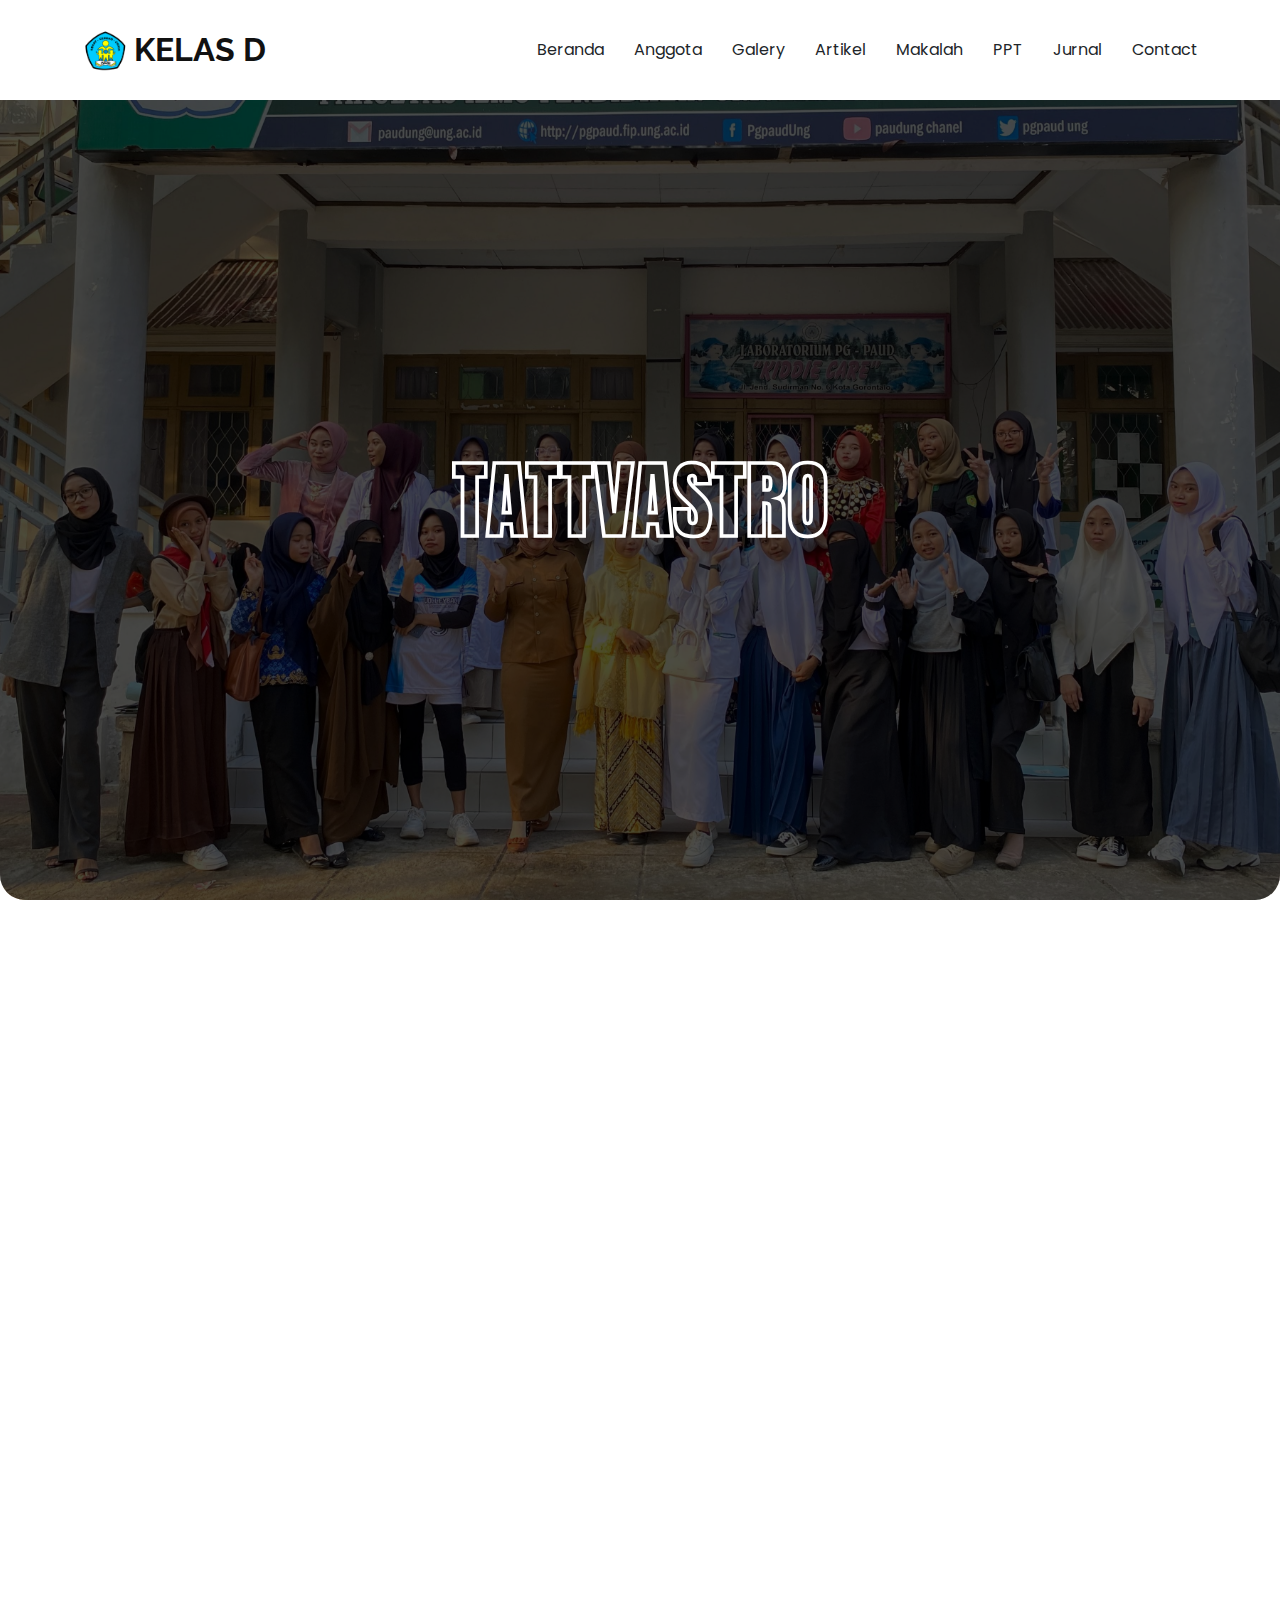
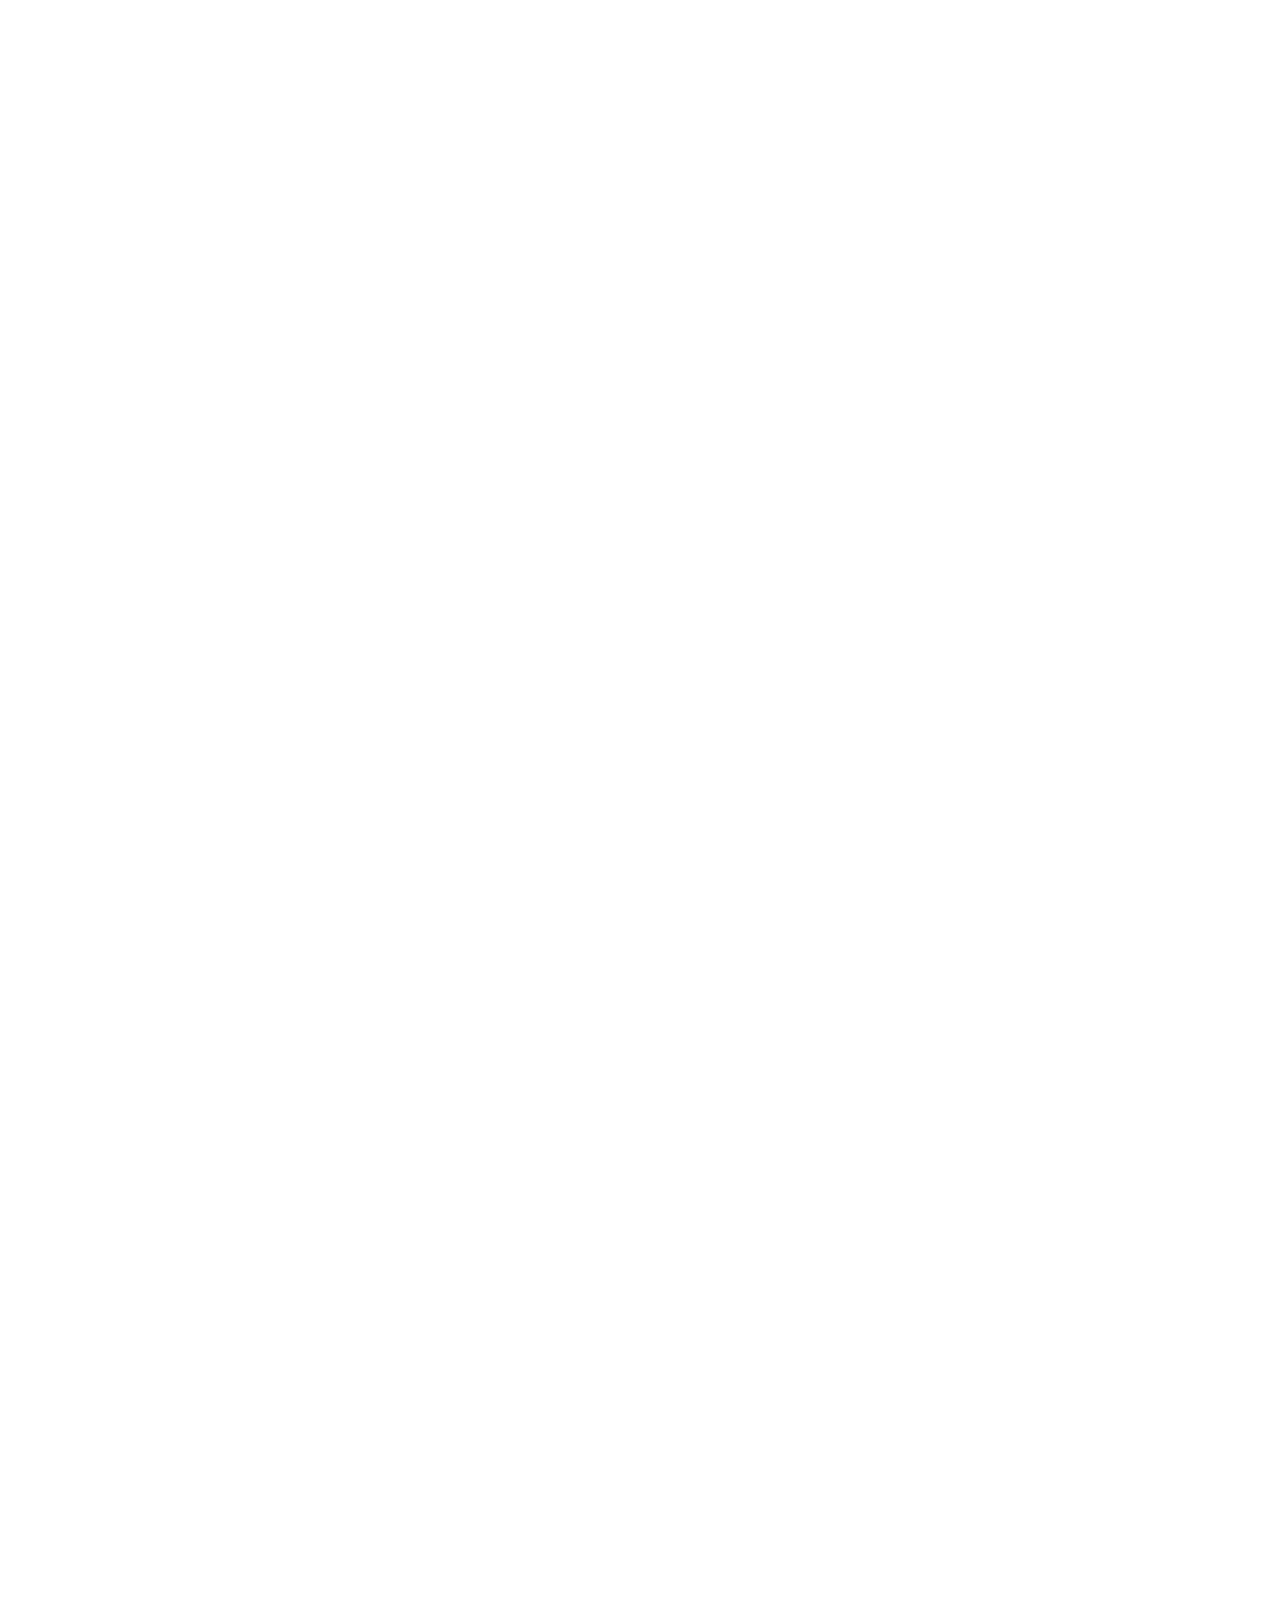
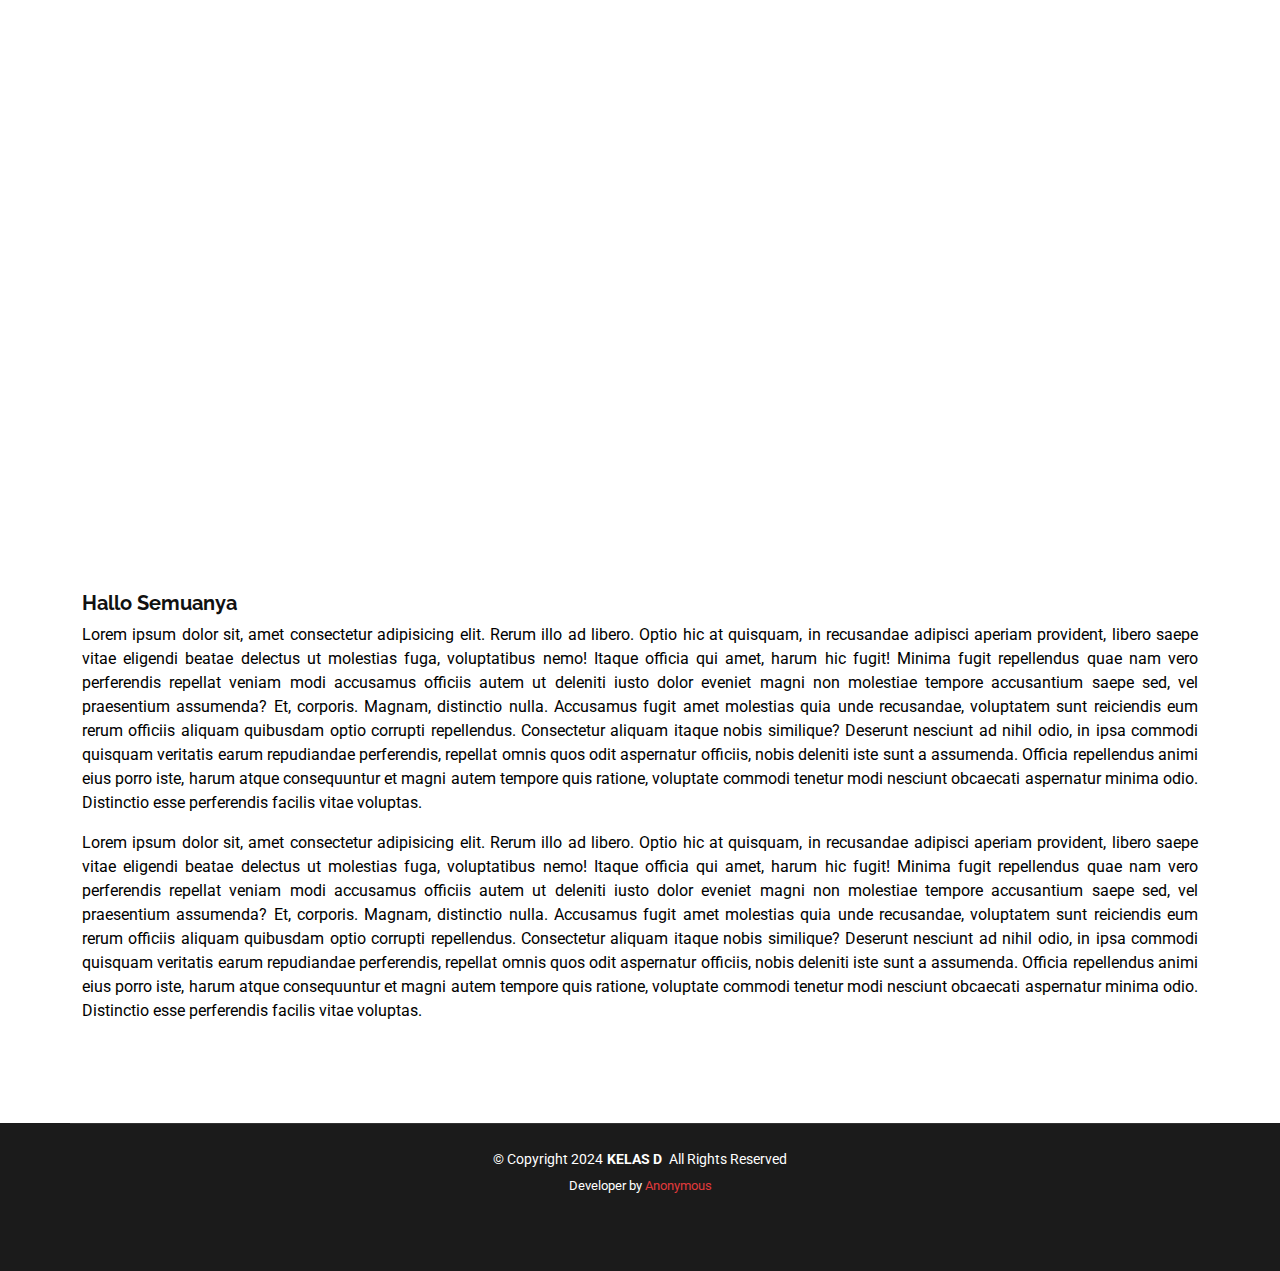
==== index.html @ 161bb6ee "Commit baru" ====
<!DOCTYPE html>
<html lang="en">

<head>
  <meta charset="utf-8">
  <meta content="width=device-width, initial-scale=1.0" name="viewport">
  <title>KELAS D - FAKULTAS ILMU PENDIDIKAN</title>
  <meta name="description" content="Website resmi Kelas D jurusan PGPAUD">
  <meta name="keywords" content="UNG,ung,fakultasilmupendidikan,pgpaud">
  <meta property="og:image" content="https://tattvastro.github.io/assets/img/logopgpaud.png">

  <!-- Favicons -->
  <link href="assets/img/logopgpaud.png" rel="icon">
  <link href="assets/img/logopgpaud.png" rel="apple-touch-icon">

  <!-- Fonts -->
  <link href="https://fonts.googleapis.com" rel="preconnect">
  <link href="https://fonts.gstatic.com" rel="preconnect" crossorigin>
  <link href="https://fonts.googleapis.com/css2?family=Roboto:ital,wght@0,100;0,300;0,400;0,500;0,700;0,900;1,100;1,300;1,400;1,500;1,700;1,900&family=Poppins:ital,wght@0,100;0,200;0,300;0,400;0,500;0,600;0,700;0,800;0,900;1,100;1,200;1,300;1,400;1,500;1,600;1,700;1,800;1,900&family=Raleway:ital,wght@0,100;0,200;0,300;0,400;0,500;0,600;0,700;0,800;0,900;1,100;1,200;1,300;1,400;1,500;1,600;1,700;1,800;1,900&display=swap" rel="stylesheet">

  <!-- Vendor CSS Files -->
  <link href="assets/vendor/bootstrap/css/bootstrap.min.css" rel="stylesheet">
  <link href="assets/vendor/bootstrap-icons/bootstrap-icons.css" rel="stylesheet">
  <link href="assets/vendor/aos/aos.css" rel="stylesheet">
  <link href="assets/vendor/glightbox/css/glightbox.min.css" rel="stylesheet">
  <link href="assets/vendor/swiper/swiper-bundle.min.css" rel="stylesheet">

  <!-- Main CSS File -->
  <link href="assets/css/main.css" rel="stylesheet">

</head>

<body class="index-page">

  <header id="header" class="header d-flex align-items-center sticky-top">
    <div class="container-fluid container-xl position-relative d-flex align-items-center">

      <a href="index.html" class="logo d-flex align-items-center me-auto">
        <img src="assets/img/logopgpaud.png" alt="">
        <h1 class="sitename">KELAS D</h1>
      </a>

      <nav id="navmenu" class="navmenu">
        <ul>
          <li><a href="#hero">Beranda<br></a></li>
          <li><a href="#team">Anggota</a></li>
          <li><a href="gallery.html">Galery</a></li>
          <li><a href="artikel.html">Artikel</a></li>
          <li><a href="makalah.html">Makalah</a></li>
          <li><a href="ppt.html">PPT</a></li>
          <li><a href="jurnal.html">Jurnal</a></li>
          <li><a href="contact.html">Contact</a></li>
        </ul>
        <i class="mobile-nav-toggle d-xl-none bi bi-list"></i>
      </nav>
    </div>
  </header>

  <main>

    <!-- Hero Section -->
    <section id="hero" class="hero section">

      <img src="template/crs-1.jpg" alt="" data-aos="fade-in">

      <div class="container align-items-center">
        <div class="row text-center ">
          <div>
            <h2 data-aos="fade-up" data-aos-delay="100">TATTVASTRO</h2>
          </div>
        </div>
      </div>
    </section><!-- /Hero Section -->

    
    <!-- Team Section -->
    <section id="team" class="team section section-bg dark-background">
      <!-- Section Title -->
      <div class="container section-title" data-aos="fade-up">
        <h2>Anggota</h2>
        <p>Berikut Adalah Anggota Kelas Kami</p>
      </div><!-- End Section Title -->
      <div class="container">
        <div class="row gy-4">
          <div class="col-lg-3 col-md-6 d-flex align-items-stretch" data-aos="fade-up" data-aos-delay="100">
            <div class="team-member">
              <div class="member-img">
                <img src="assets/img/anggota/1.jpg" class="img-fluid" alt="">
                <div class="social">
                  <a href="https://www.instagram.com/pitahuna/"><i class="bi bi-instagram"></i></a>
                </div>
              </div>
              <div class="member-info">
                <h4>Walter White</h4>
                <span>Chief Executive Officer</span>
              </div>
            </div>
          </div><!-- End Team Member -->

          <div class="col-lg-3 col-md-6 d-flex align-items-stretch" data-aos="fade-up" data-aos-delay="200">
            <div class="team-member">
              <div class="member-img">
                <img src="assets/img/anggota/17.jpg" class="img-fluid" alt="">
                <div class="social">
                  <a href="https://www.instagram.com/sc.patuti_"><i class="bi bi-instagram"></i></a>
                </div>
              </div>
              <div class="member-info">
                <h4>Sarah Jhonson</h4>
                <span>Product Manager</span>
              </div>
            </div>
          </div><!-- End Team Member -->

          <div class="col-lg-3 col-md-6 d-flex align-items-stretch" data-aos="fade-up" data-aos-delay="300">
            <div class="team-member">
              <div class="member-img">
                <img src="assets/img/anggota/3.jpg" class="img-fluid" alt="">
                <div class="social">
                  <a href="https://www.instagram.com/salsabilasolang_/"><i class="bi bi-instagram"></i></a>
                </div>
              </div>
              <div class="member-info">
                <h4>William Anderson</h4>
                <span>CTO</span>
              </div>
            </div>
          </div><!-- End Team Member -->

          <div class="col-lg-3 col-md-6 d-flex align-items-stretch" data-aos="fade-up" data-aos-delay="400">
            <div class="team-member">
              <div class="member-img">
                <img src="assets/img/anggota/4.jpg" class="img-fluid" alt="">
                <div class="social">
                  <a href="https://www.instagram.com/_eeelviiii"><i class="bi bi-instagram"></i></a>
                </div>
              </div>
              <div class="member-info">
                <h4>Amanda Jepson</h4>
                <span>Accountant</span>
              </div>
            </div>
          </div><!-- End Team Member -->
          <div class="col-lg-3 col-md-6 d-flex align-items-stretch" data-aos="fade-up" data-aos-delay="400">
            <div class="team-member">
              <div class="member-img">
                <img src="assets/img/anggota/5.jpg" class="img-fluid" alt="">
                <div class="social">
                  <a href="https://www.instagram.com/_alyslmn"><i class="bi bi-instagram"></i></a>
                </div>
              </div>
              <div class="member-info">
                <h4>Amanda Jepson</h4>
                <span>Accountant</span>
              </div>
            </div>
          </div><!-- End Team Member -->
          <div class="col-lg-3 col-md-6 d-flex align-items-stretch" data-aos="fade-up" data-aos-delay="400">
            <div class="team-member">
              <div class="member-img">
                <img src="assets/img/anggota/6.jpg" class="img-fluid" alt="">
                <div class="social">
                  <a href="https://www.instagram.com/ri_jnnyy"><i class="bi bi-instagram"></i></a>
                </div>
              </div>
              <div class="member-info">
                <h4>Amanda Jepson</h4>
                <span>Accountant</span>
              </div>
            </div>
          </div><!-- End Team Member -->
          <div class="col-lg-3 col-md-6 d-flex align-items-stretch" data-aos="fade-up" data-aos-delay="400">
            <div class="team-member">
              <div class="member-img">
                <img src="assets/img/anggota/7.jpg" class="img-fluid" alt="">
                <div class="social">
                  <a href="https://www.instagram.com/_deliyawatihairi"><i class="bi bi-instagram"></i></a>
                </div>
              </div>
              <div class="member-info">
                <h4>Amanda Jepson</h4>
                <span>Accountant</span>
              </div>
            </div>
          </div><!-- End Team Member -->
          <div class="col-lg-3 col-md-6 d-flex align-items-stretch" data-aos="fade-up" data-aos-delay="400">
            <div class="team-member">
              <div class="member-img">
                <img src="assets/img/anggota/8.jpg" class="img-fluid" alt="">
                <div class="social">
                  <a href="https://www.instagram.com/iyutri_ladiku"><i class="bi bi-instagram"></i></a>
                </div>
              </div>
              <div class="member-info">
                <h4>Amanda Jepson</h4>
                <span>Accountant</span>
              </div>
            </div>
          </div><!-- End Team Member -->
          <div class="col-lg-3 col-md-6 d-flex align-items-stretch" data-aos="fade-up" data-aos-delay="400">
            <div class="team-member">
              <div class="member-img">
                <img src="assets/img/anggota/9.jpg" class="img-fluid" alt="">
                <div class="social">
                  <a href="https://www.instagram.com/ciannambo"><i class="bi bi-instagram"></i></a>
                </div>
              </div>
              <div class="member-info">
                <h4>Amanda Jepson</h4>
                <span>Accountant</span>
              </div>
            </div>
          </div><!-- End Team Member -->
          <div class="col-lg-3 col-md-6 d-flex align-items-stretch" data-aos="fade-up" data-aos-delay="400">
            <div class="team-member">
              <div class="member-img">
                <img src="assets/img/anggota/10.jpg" class="img-fluid" alt="">
                <div class="social">
                  <a href="https://www.instagram.com/dellabas_"><i class="bi bi-instagram"></i></a>
                </div>
              </div>
              <div class="member-info">
                <h4>Amanda Jepson</h4>
                <span>Accountant</span>
              </div>
            </div>
          </div><!-- End Team Member -->
          <div class="col-lg-3 col-md-6 d-flex align-items-stretch" data-aos="fade-up" data-aos-delay="400">
            <div class="team-member">
              <div class="member-img">
                <img src="assets/img/anggota/11.jpg" class="img-fluid" alt="">
                <div class="social">
                  <a href="https://www.instagram.com/4ntyl4bdlh"><i class="bi bi-instagram"></i></a>
                </div>
              </div>
              <div class="member-info">
                <h4>Amanda Jepson</h4>
                <span>Accountant</span>
              </div>
            </div>
          </div><!-- End Team Member -->
          <div class="col-lg-3 col-md-6 d-flex align-items-stretch" data-aos="fade-up" data-aos-delay="400">
            <div class="team-member">
              <div class="member-img">
                <img src="assets/img/anggota/12.jpg" class="img-fluid" alt="">
                <div class="social">
                  <a href="https://www.instagram.com/_lilaangrni"><i class="bi bi-instagram"></i></a>
                </div>
              </div>
              <div class="member-info">
                <h4>Amanda Jepson</h4>
                <span>Accountant</span>
              </div>
            </div>
          </div><!-- End Team Member -->
          <div class="col-lg-3 col-md-6 d-flex align-items-stretch" data-aos="fade-up" data-aos-delay="400">
            <div class="team-member">
              <div class="member-img">
                <img src="assets/img/anggota/13.jpg" class="img-fluid" alt="">
                <div class="social">
                  <a href="https://www.instagram.com/och2148"><i class="bi bi-instagram"></i></a>
                </div>
              </div>
              <div class="member-info">
                <h4>Amanda Jepson</h4>
                <span>Accountant</span>
              </div>
            </div>
          </div><!-- End Team Member -->
          <div class="col-lg-3 col-md-6 d-flex align-items-stretch" data-aos="fade-up" data-aos-delay="400">
            <div class="team-member">
              <div class="member-img">
                <img src="assets/img/anggota/14.jpg" class="img-fluid" alt="">
                <div class="social">
                  <a href="https://www.instagram.com/itaaa_05"><i class="bi bi-instagram"></i></a>
                </div>
              </div>
              <div class="member-info">
                <h4>Amanda Jepson</h4>
                <span>Accountant</span>
              </div>
            </div>
          </div><!-- End Team Member -->
          <div class="col-lg-3 col-md-6 d-flex align-items-stretch" data-aos="fade-up" data-aos-delay="400">
            <div class="team-member">
              <div class="member-img">
                <img src="assets/img/anggota/15.jpg" class="img-fluid" alt="">
                <div class="social">
                  <a href="https://www.instagram.com/nabilalalipa_"><i class="bi bi-instagram"></i></a>
                </div>
              </div>
              <div class="member-info">
                <h4>Amanda Jepson</h4>
                <span>Accountant</span>
              </div>
            </div>
          </div><!-- End Team Member -->
          <div class="col-lg-3 col-md-6 d-flex align-items-stretch" data-aos="fade-up" data-aos-delay="400">
            <div class="team-member">
              <div class="member-img">
                <img src="assets/img/anggota/16.jpg" class="img-fluid" alt="">
                <div class="social">
                  <a href="https://www.instagram.com/dewifitriani707"><i class="bi bi-instagram"></i></a>
                </div>
              </div>
              <div class="member-info">
                <h4>Amanda Jepson</h4>
                <span>Accountant</span>
              </div>
            </div>
          </div><!-- End Team Member -->
          <div class="col-lg-3 col-md-6 d-flex align-items-stretch" data-aos="fade-up" data-aos-delay="400">
            <div class="team-member">
              <div class="member-img">
                <img src="assets/img/anggota/2.jpg" class="img-fluid" alt="">
                <div class="social">
                  <a href="https://www.instagram.com/dea"><i class="bi bi-instagram"></i></a>
                </div>
              </div>
              <div class="member-info">
                <h4>Amanda Jepson</h4>
                <span>Accountant</span>
              </div>
            </div>
          </div><!-- End Team Member -->
          <div class="col-lg-3 col-md-6 d-flex align-items-stretch" data-aos="fade-up" data-aos-delay="400">
            <div class="team-member">
              <div class="member-img">
                <img src="assets/img/anggota/18.jpg" class="img-fluid" alt="">
                <div class="social">
                  <a href="https://www.instagram.com/uwuboo1001"><i class="bi bi-instagram"></i></a>
                </div>
              </div>
              <div class="member-info">
                <h4>Amanda Jepson</h4>
                <span>Accountant</span>
              </div>
            </div>
          </div><!-- End Team Member -->
          <div class="col-lg-3 col-md-6 d-flex align-items-stretch" data-aos="fade-up" data-aos-delay="400">
            <div class="team-member">
              <div class="member-img">
                <img src="assets/img/anggota/19.jpg" class="img-fluid" alt="">
                <div class="social">
                  <a href="https://www.instagram.com/zhwayusuf_"><i class="bi bi-instagram"></i></a>
                </div>
              </div>
              <div class="member-info">
                <h4>Amanda Jepson</h4>
                <span>Accountant</span>
              </div>
            </div>
          </div><!-- End Team Member -->

        </div>

      </div>

    </section><!-- /Team Section -->

    <section>
      <div class="container section-title" data-aos="fade-up">
        <h2>Tentang</h2>
        <p>Berikut Adalah Deskripsi tentang Kelas Kami</p>
      </div>
      <div class="container" style="text-align: justify;">
        <h5 class="fw-bold">Hallo Semuanya</h5>
        <p class="text-black">Lorem ipsum dolor sit, amet consectetur adipisicing elit. Rerum illo ad libero. Optio hic at quisquam, in recusandae adipisci aperiam provident, libero saepe vitae eligendi beatae delectus ut molestias fuga, voluptatibus nemo! Itaque officia qui amet, harum hic fugit! Minima fugit repellendus quae nam vero perferendis repellat veniam modi accusamus officiis autem ut deleniti iusto dolor eveniet magni non molestiae tempore accusantium saepe sed, vel praesentium assumenda? Et, corporis. Magnam, distinctio nulla. Accusamus fugit amet molestias quia unde recusandae, voluptatem sunt reiciendis eum rerum officiis aliquam quibusdam optio corrupti repellendus. Consectetur aliquam itaque nobis similique? Deserunt nesciunt ad nihil odio, in ipsa commodi quisquam veritatis earum repudiandae perferendis, repellat omnis quos odit aspernatur officiis, nobis deleniti iste sunt a assumenda. Officia repellendus animi eius porro iste, harum atque consequuntur et magni autem tempore quis ratione, voluptate commodi tenetur modi nesciunt obcaecati aspernatur minima odio. Distinctio esse perferendis facilis vitae voluptas.</p>
        <p class="text-black">Lorem ipsum dolor sit, amet consectetur adipisicing elit. Rerum illo ad libero. Optio hic at quisquam, in recusandae adipisci aperiam provident, libero saepe vitae eligendi beatae delectus ut molestias fuga, voluptatibus nemo! Itaque officia qui amet, harum hic fugit! Minima fugit repellendus quae nam vero perferendis repellat veniam modi accusamus officiis autem ut deleniti iusto dolor eveniet magni non molestiae tempore accusantium saepe sed, vel praesentium assumenda? Et, corporis. Magnam, distinctio nulla. Accusamus fugit amet molestias quia unde recusandae, voluptatem sunt reiciendis eum rerum officiis aliquam quibusdam optio corrupti repellendus. Consectetur aliquam itaque nobis similique? Deserunt nesciunt ad nihil odio, in ipsa commodi quisquam veritatis earum repudiandae perferendis, repellat omnis quos odit aspernatur officiis, nobis deleniti iste sunt a assumenda. Officia repellendus animi eius porro iste, harum atque consequuntur et magni autem tempore quis ratione, voluptate commodi tenetur modi nesciunt obcaecati aspernatur minima odio. Distinctio esse perferendis facilis vitae voluptas.</p>
      </div>
    </section>
  </main>

  <footer id="footer" class="footer dark-background">

    <div class="container copyright text-center mt-4">
      <p>© <span>Copyright</span> 2024<strong class="px-1 sitename">KELAS D</strong> <span>All Rights Reserved</span></p>
      <div class="credits">
        Developer by <a href="https://tattvastro.github.io/">Anonymous</a>
      </div>
    </div>

  </footer>

  <!-- Scroll Top -->
  <a href="#" id="scroll-top" class="scroll-top d-flex align-items-center justify-content-center"><i class="bi bi-arrow-up-short"></i></a>

  <!-- Vendor JS Files -->
  <script src="assets/vendor/bootstrap/js/bootstrap.bundle.min.js"></script>
  <script src="assets/vendor/php-email-form/validate.js"></script>
  <script src="assets/vendor/aos/aos.js"></script>
  <script src="assets/vendor/glightbox/js/glightbox.min.js"></script>
  <script src="assets/vendor/swiper/swiper-bundle.min.js"></script>
  <script src="assets/vendor/purecounter/purecounter_vanilla.js"></script>
  <script src="assets/vendor/imagesloaded/imagesloaded.pkgd.min.js"></script>
  <script src="assets/vendor/isotope-layout/isotope.pkgd.min.js"></script>

  <!-- Main JS File -->
  <script src="assets/js/main.js"></script>

</body>

</html>
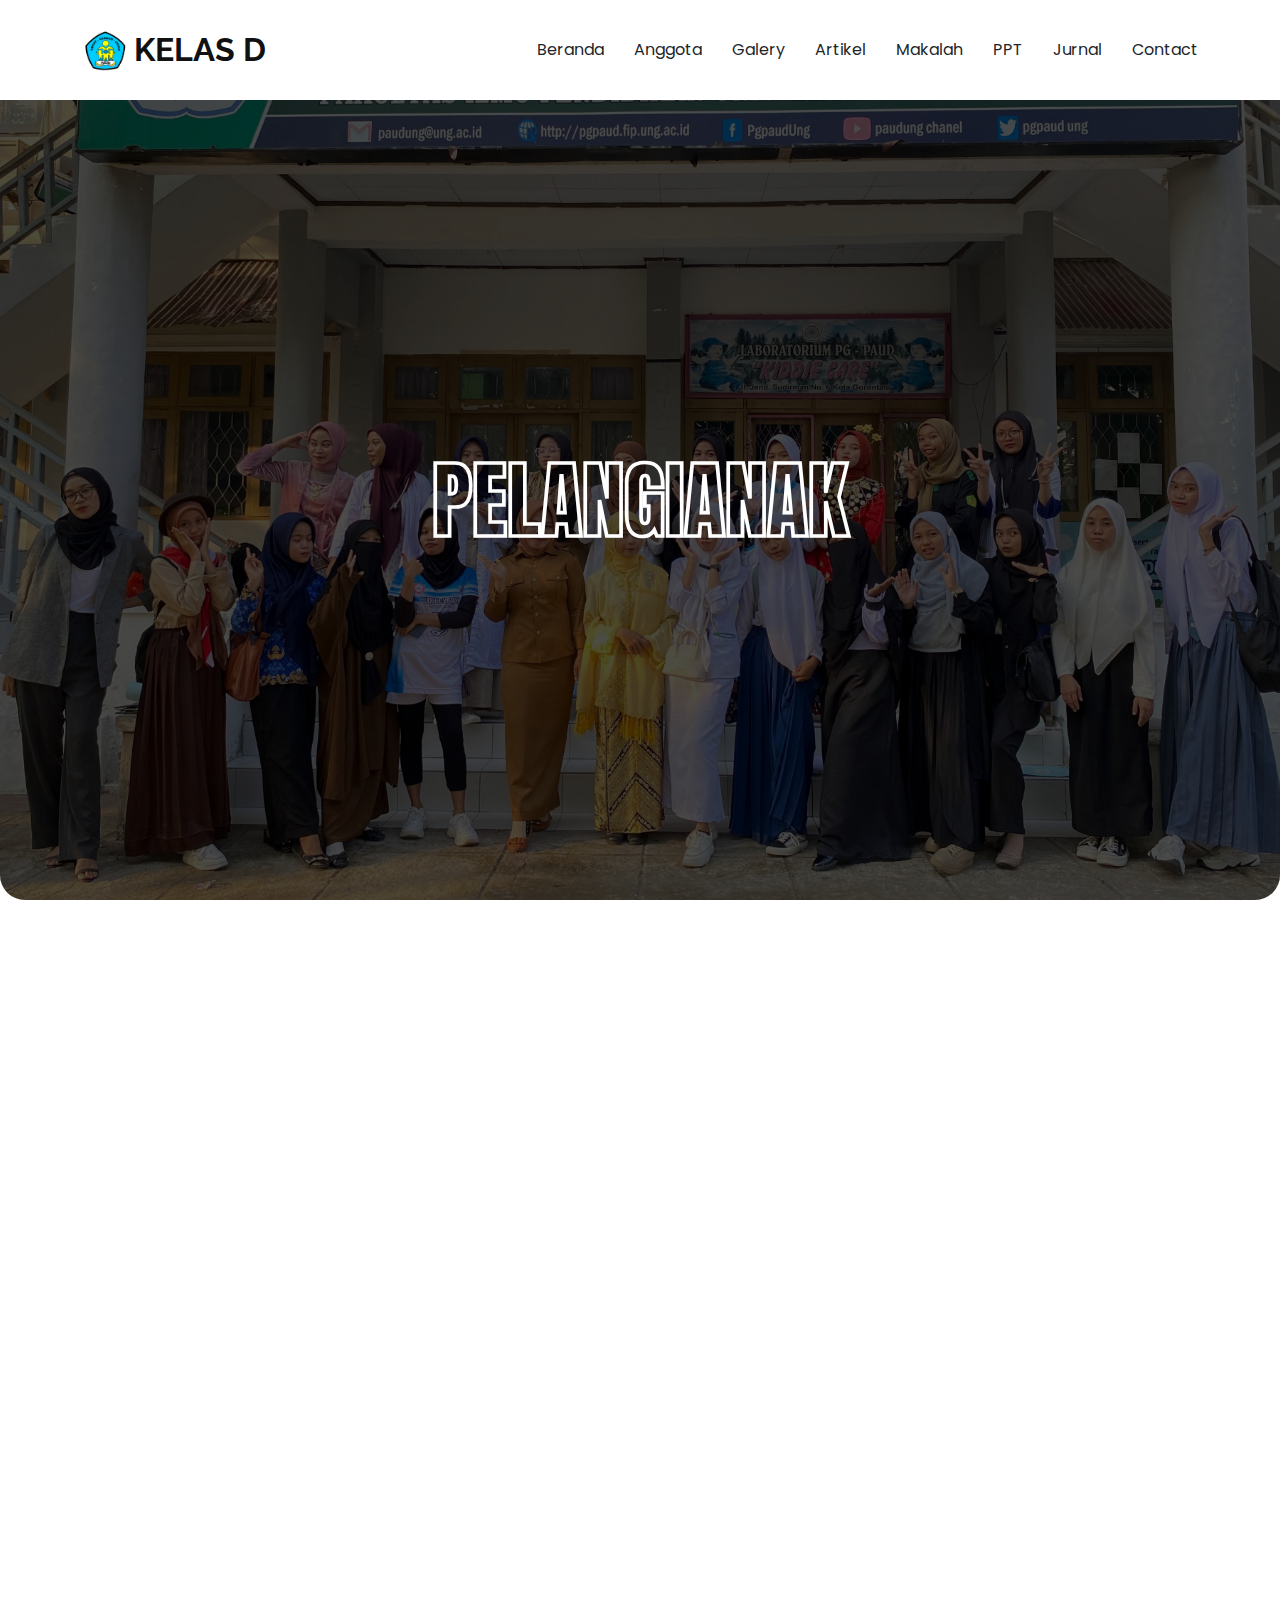
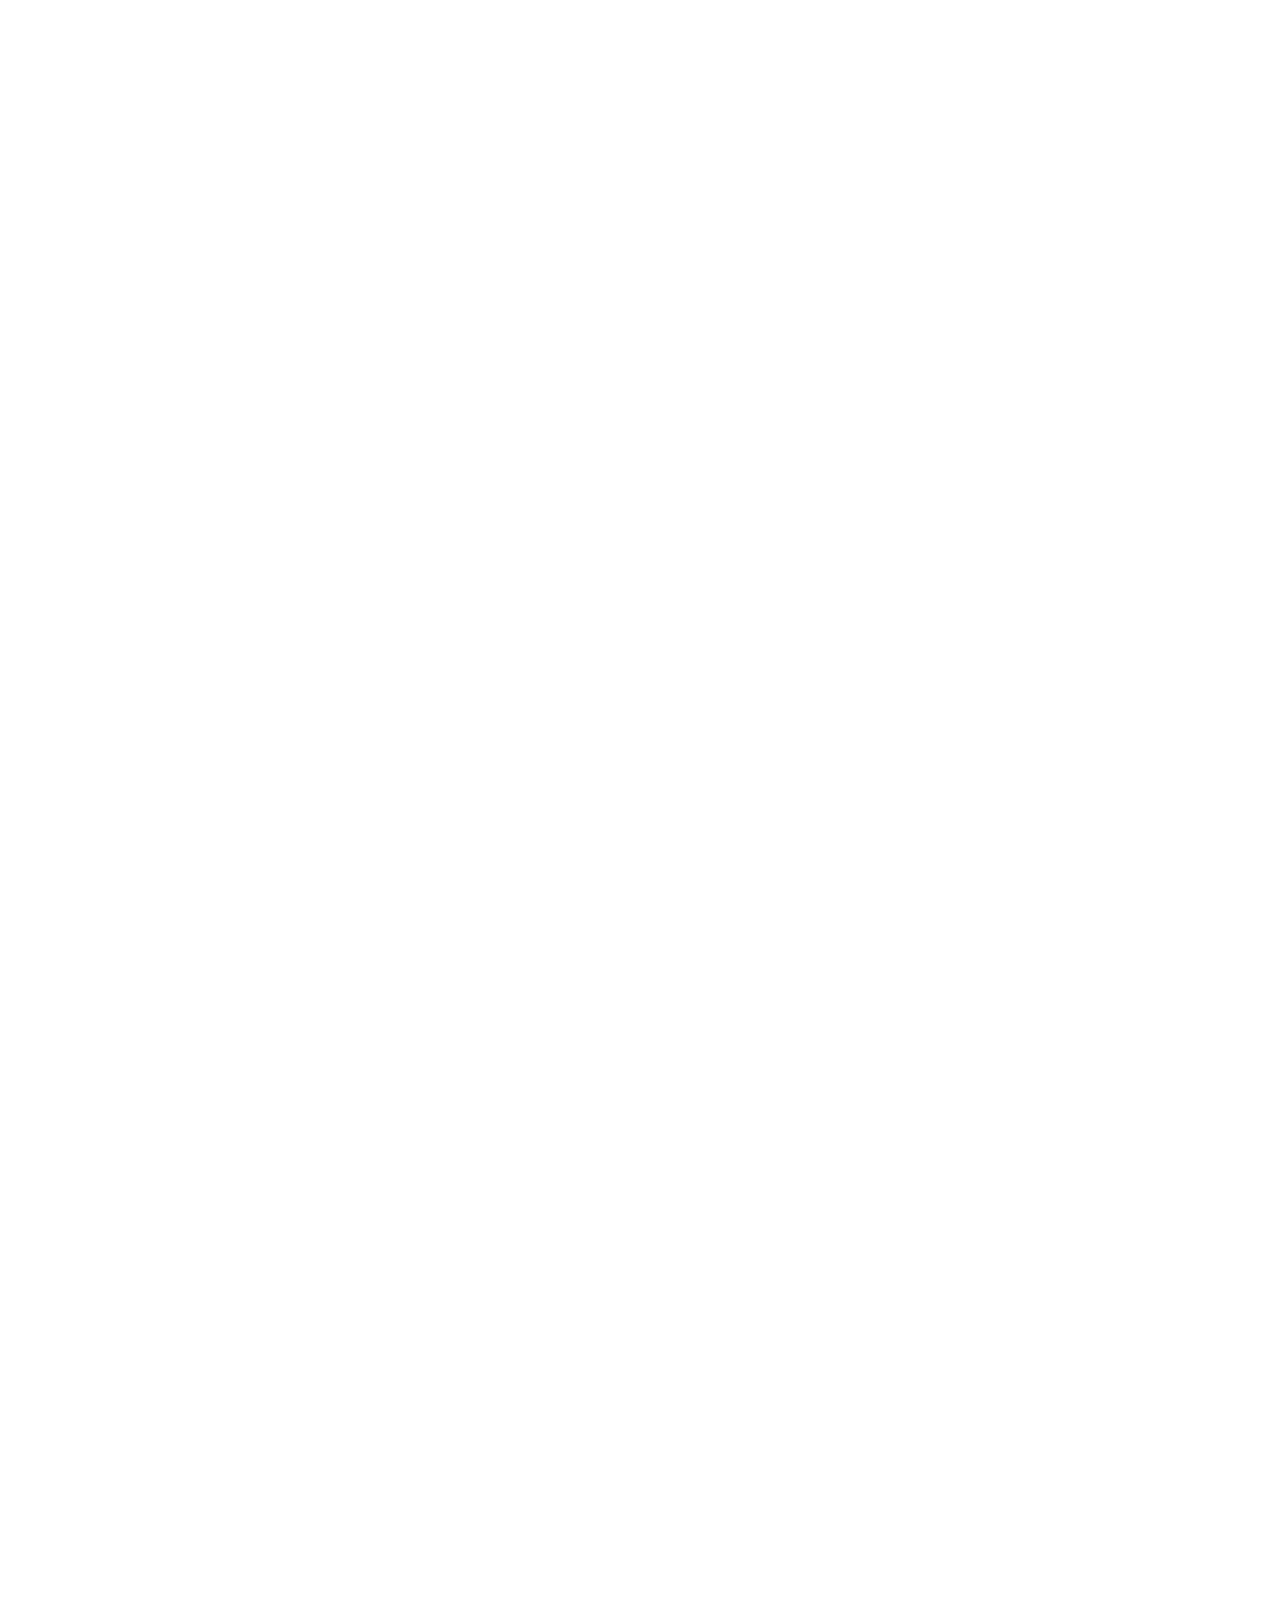
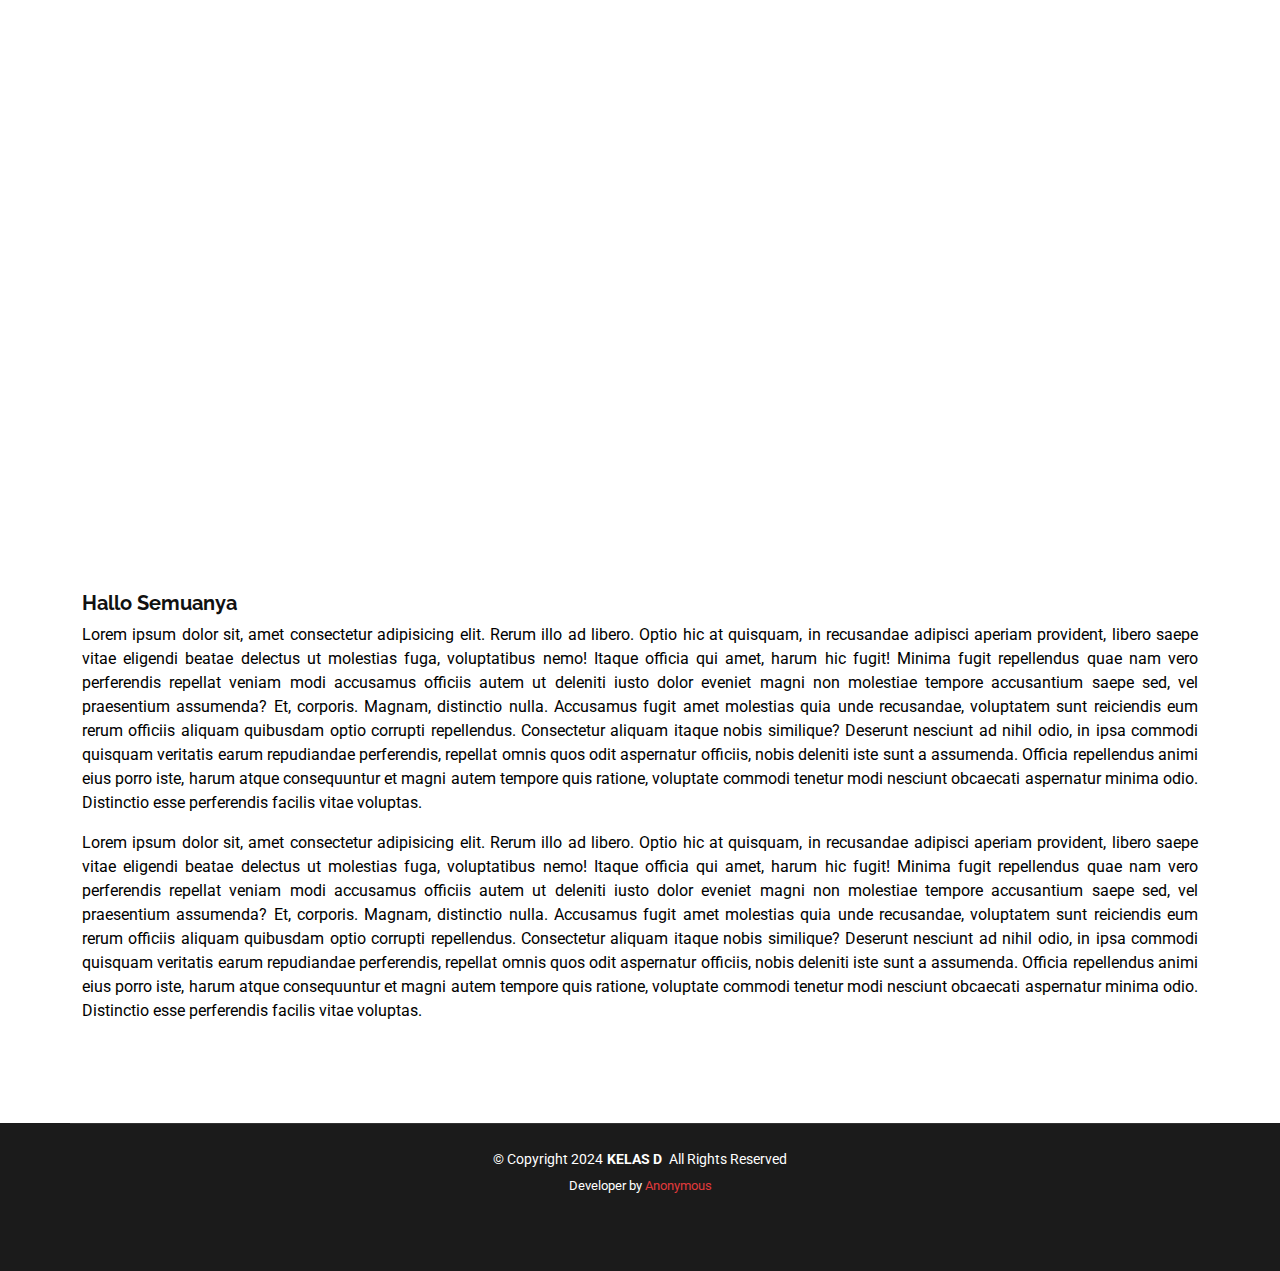
==== commit 38b6c5d2: "Commit kedua" ====
--- a/index.html
+++ b/index.html
@@ -7,7 +7,7 @@
   <title>KELAS D - FAKULTAS ILMU PENDIDIKAN</title>
   <meta name="description" content="Website resmi Kelas D jurusan PGPAUD">
   <meta name="keywords" content="UNG,ung,fakultasilmupendidikan,pgpaud">
-  <meta property="og:image" content="https://tattvastro.github.io/assets/img/logopgpaud.png">
+  <meta property="og:image" content="https://pelangianak.github.io/assets/img/logopgpaud.png">
 
   <!-- Favicons -->
   <link href="assets/img/logopgpaud.png" rel="icon">
@@ -66,7 +66,7 @@
       <div class="container align-items-center">
         <div class="row text-center ">
           <div>
-            <h2 data-aos="fade-up" data-aos-delay="100">TATTVASTRO</h2>
+            <h2 data-aos="fade-up" data-aos-delay="100">PELANGIANAK</h2>
           </div>
         </div>
       </div>
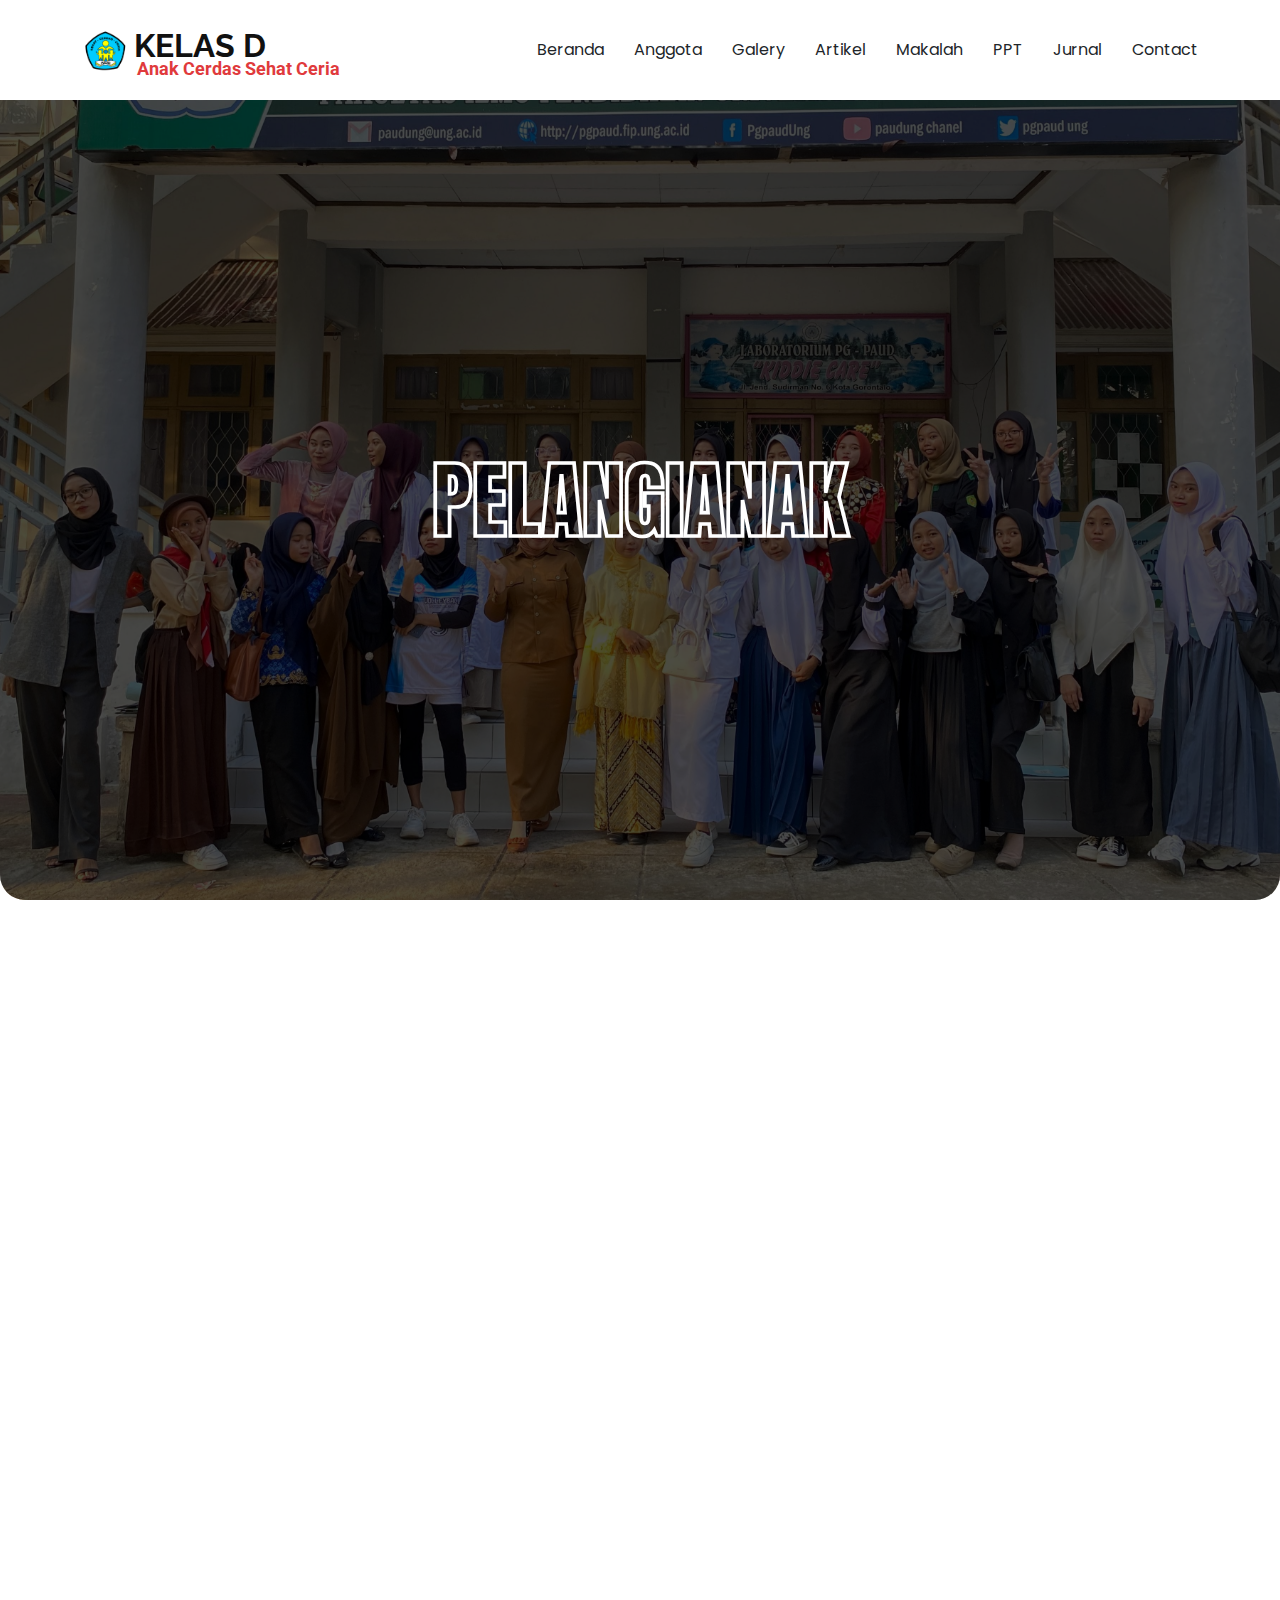
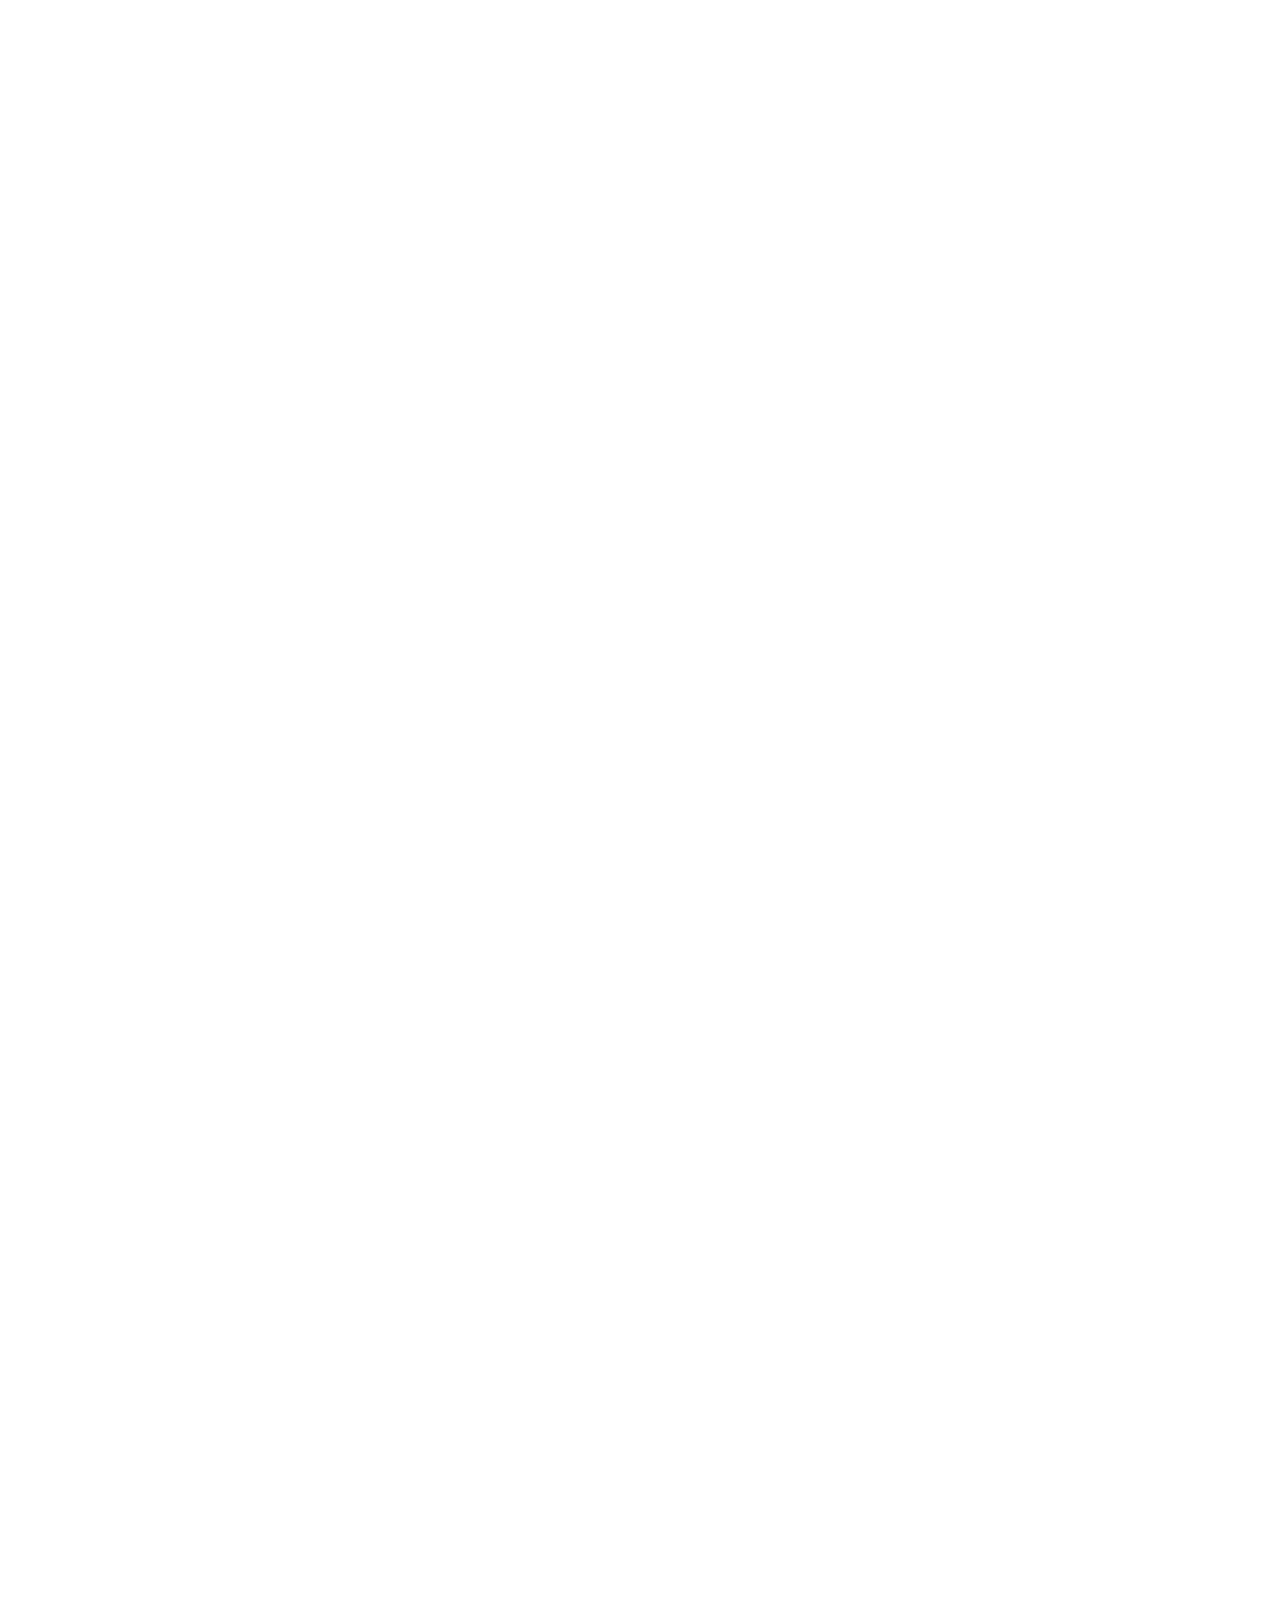
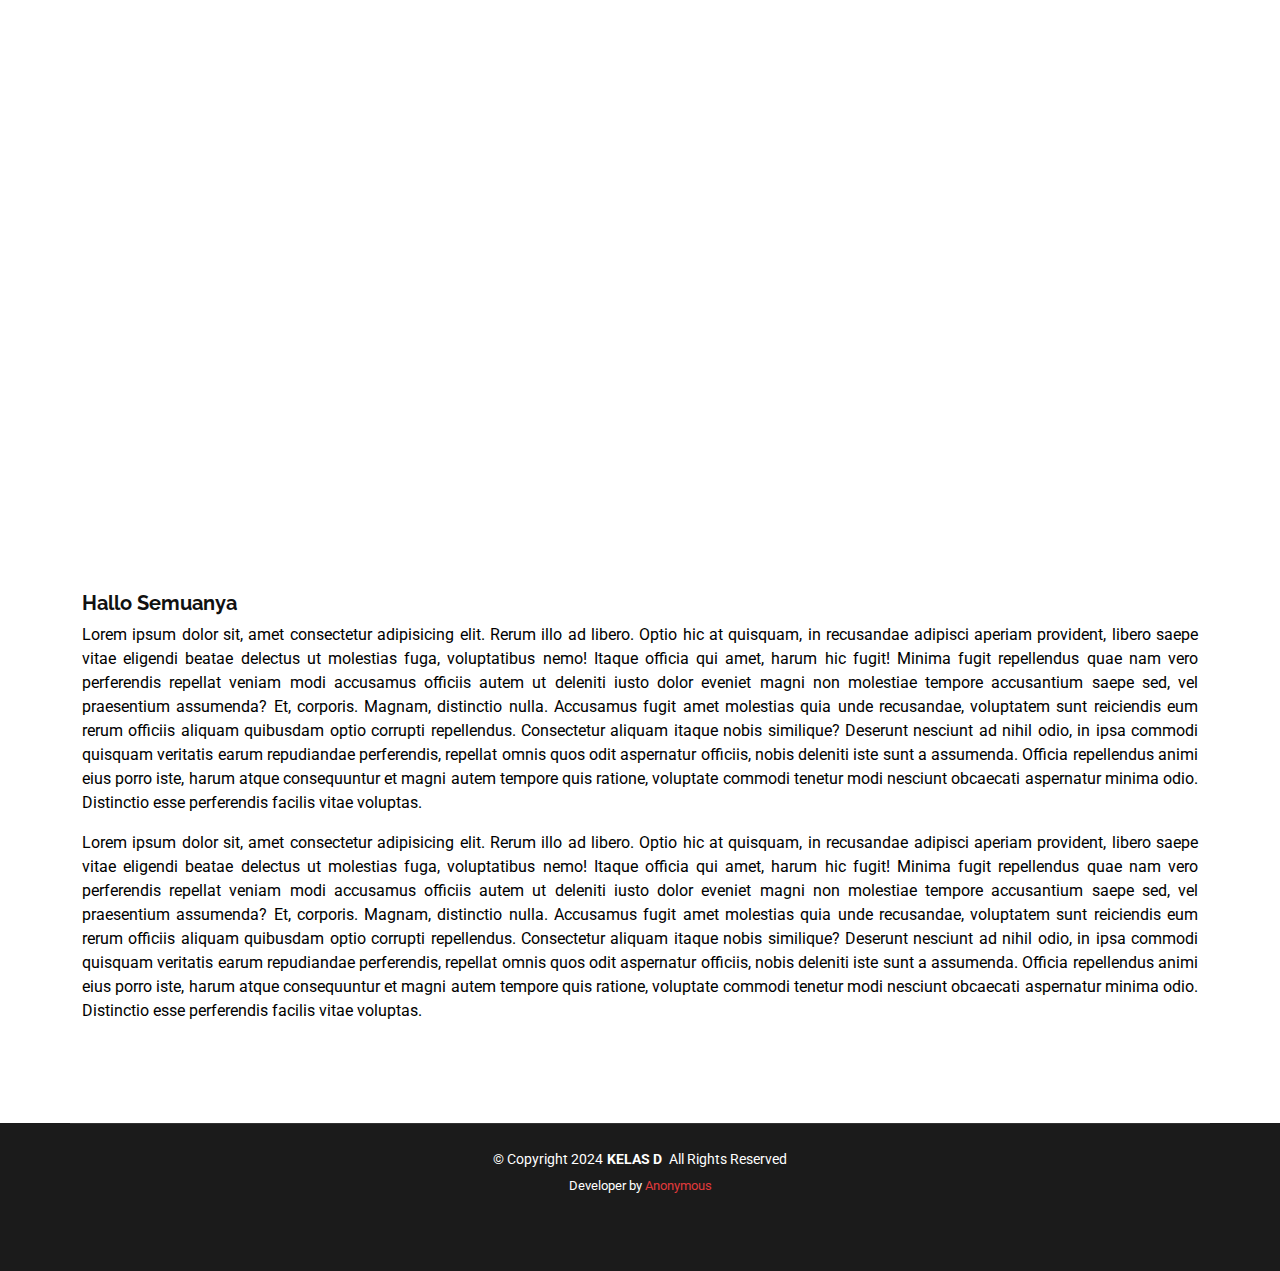
==== commit 2ac2b72a: "Bissmillah Fix😊😊" ====
--- a/index.html
+++ b/index.html
@@ -1,13 +1,26 @@
 <!DOCTYPE html>
-<html lang="en">
+<html lang="id">
 
 <head>
   <meta charset="utf-8">
   <meta content="width=device-width, initial-scale=1.0" name="viewport">
   <title>KELAS D - FAKULTAS ILMU PENDIDIKAN</title>
-  <meta name="description" content="Website resmi Kelas D jurusan PGPAUD">
+  <meta name="description" content="Website resmi Kelas D jurusan PGPAUD Universitas Negeri Gorontalo">
   <meta name="keywords" content="UNG,ung,fakultasilmupendidikan,pgpaud">
+  <meta property="og:locale" content="id_ID" />
+  <meta property="og:url" content="https://pelangianak.github.io">
+  <meta property="og:type" content="website">
+  <meta property="og:title" content="KELAS D - FAKULTAS ILMU PENDIDIKAN">
+  <meta property="og:description" content="Website resmi Kelas D jurusan PGPAUD">
   <meta property="og:image" content="https://pelangianak.github.io/assets/img/logopgpaud.png">
+
+  <!-- Twitter Meta Tags -->
+  <meta name="twitter:card" content="summary_large_image">
+  <meta property="twitter:domain" content="pelangianak.github.io">
+  <meta property="twitter:url" content="https://pelangianak.github.io">
+  <meta name="twitter:title" content="KELAS D - FAKULTAS ILMU PENDIDIKAN">
+  <meta name="twitter:description" content="Website resmi Kelas D jurusan PGPAUD">
+  <meta name="twitter:image" content="https://pelangianak.github.io/assets/img/logopgpaud.png">
 
   <!-- Favicons -->
   <link href="assets/img/logopgpaud.png" rel="icon">
@@ -37,7 +50,8 @@
 
       <a href="index.html" class="logo d-flex align-items-center me-auto">
         <img src="assets/img/logopgpaud.png" alt="">
-        <h1 class="sitename">KELAS D</h1>
+        <h1 class="sitename">KELAS D</h1><br>
+        <p>Anak Cerdas Sehat Ceria</p>
       </a>
 
       <nav id="navmenu" class="navmenu">
--- a/assets/css/main.css
+++ b/assets/css/main.css
@@ -232,13 +232,17 @@
 .header .logo h1 {
   font-size: 32px;
   margin: 0;
+  margin-bottom: 8px;
   font-weight: 700;
   color: var(--heading-color);
 }
 
-.header .logo span {
-  font-size: 32px;
+.header .logo p {
+  font-size: 18px;
+  margin-top: 55px;
+  position: absolute;
   font-weight: 700;
+  margin-left: 55px;
   color: var(--accent-color);
 }
 
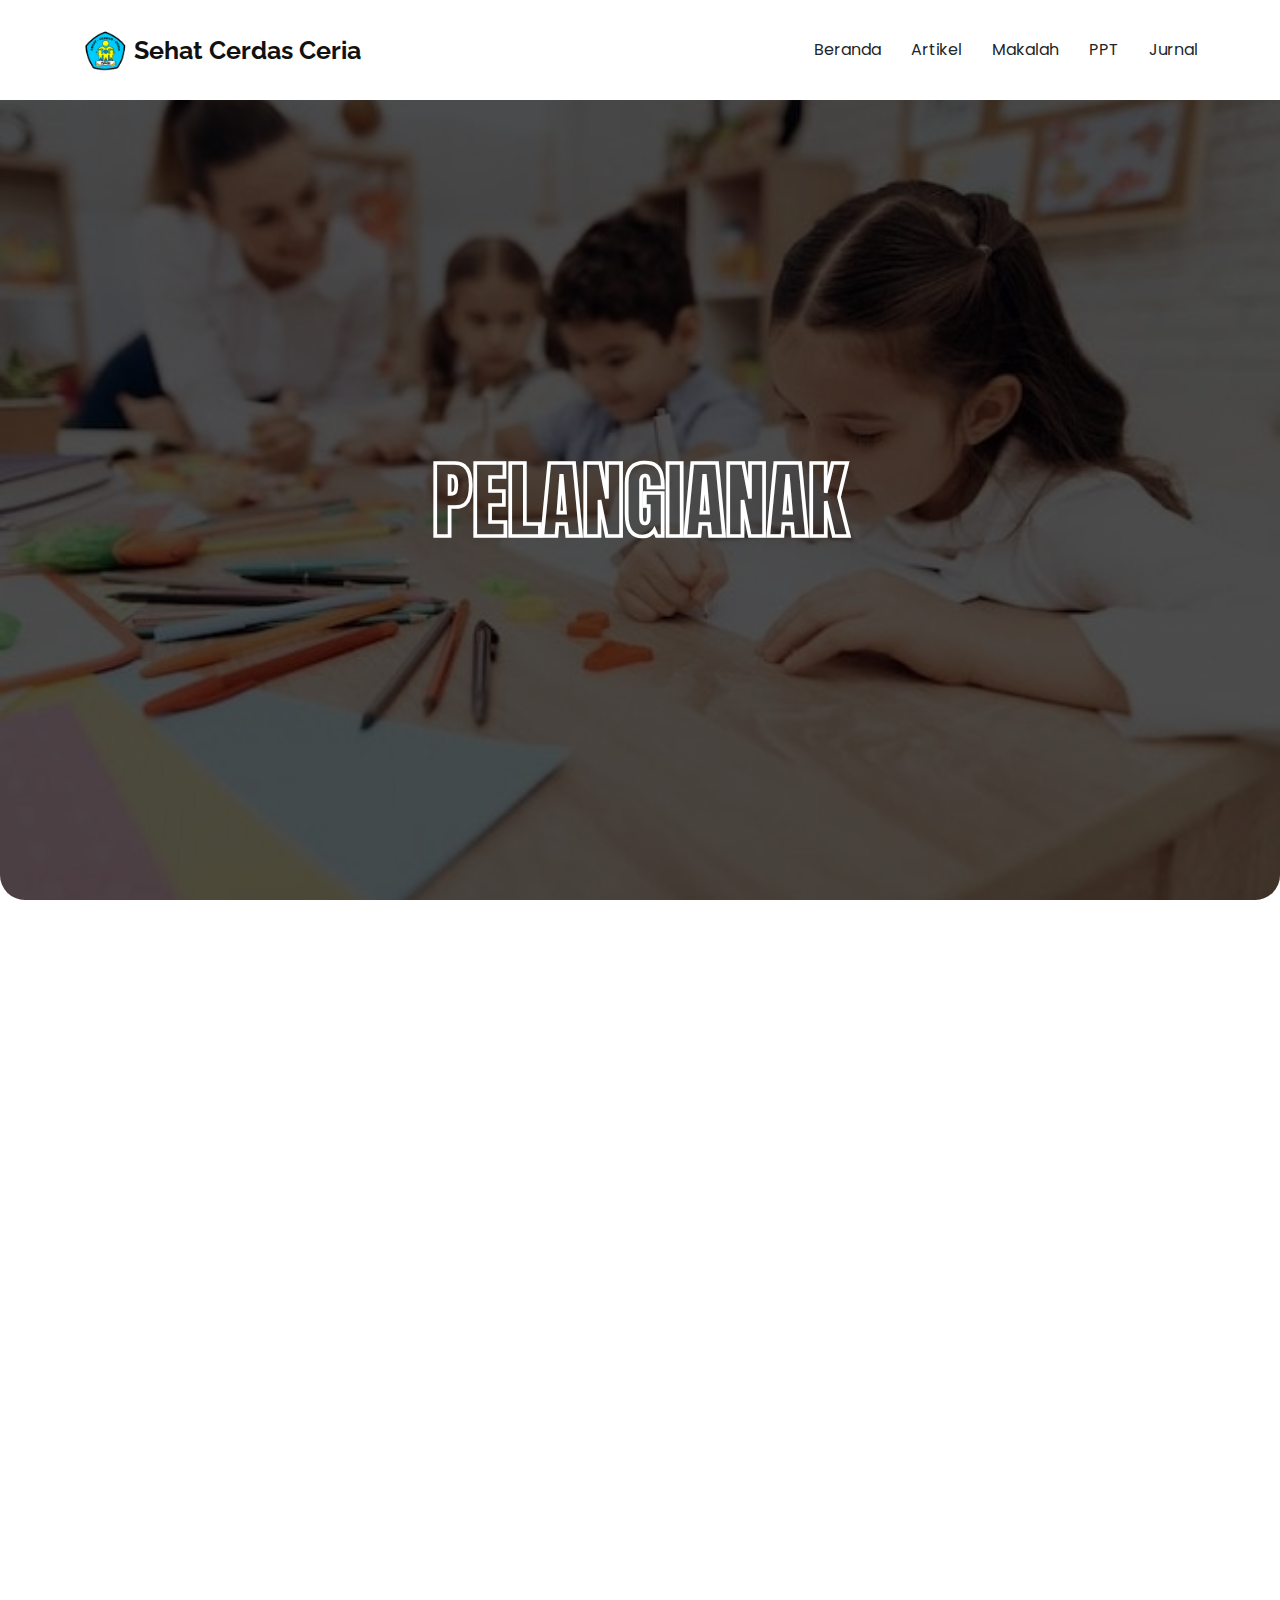
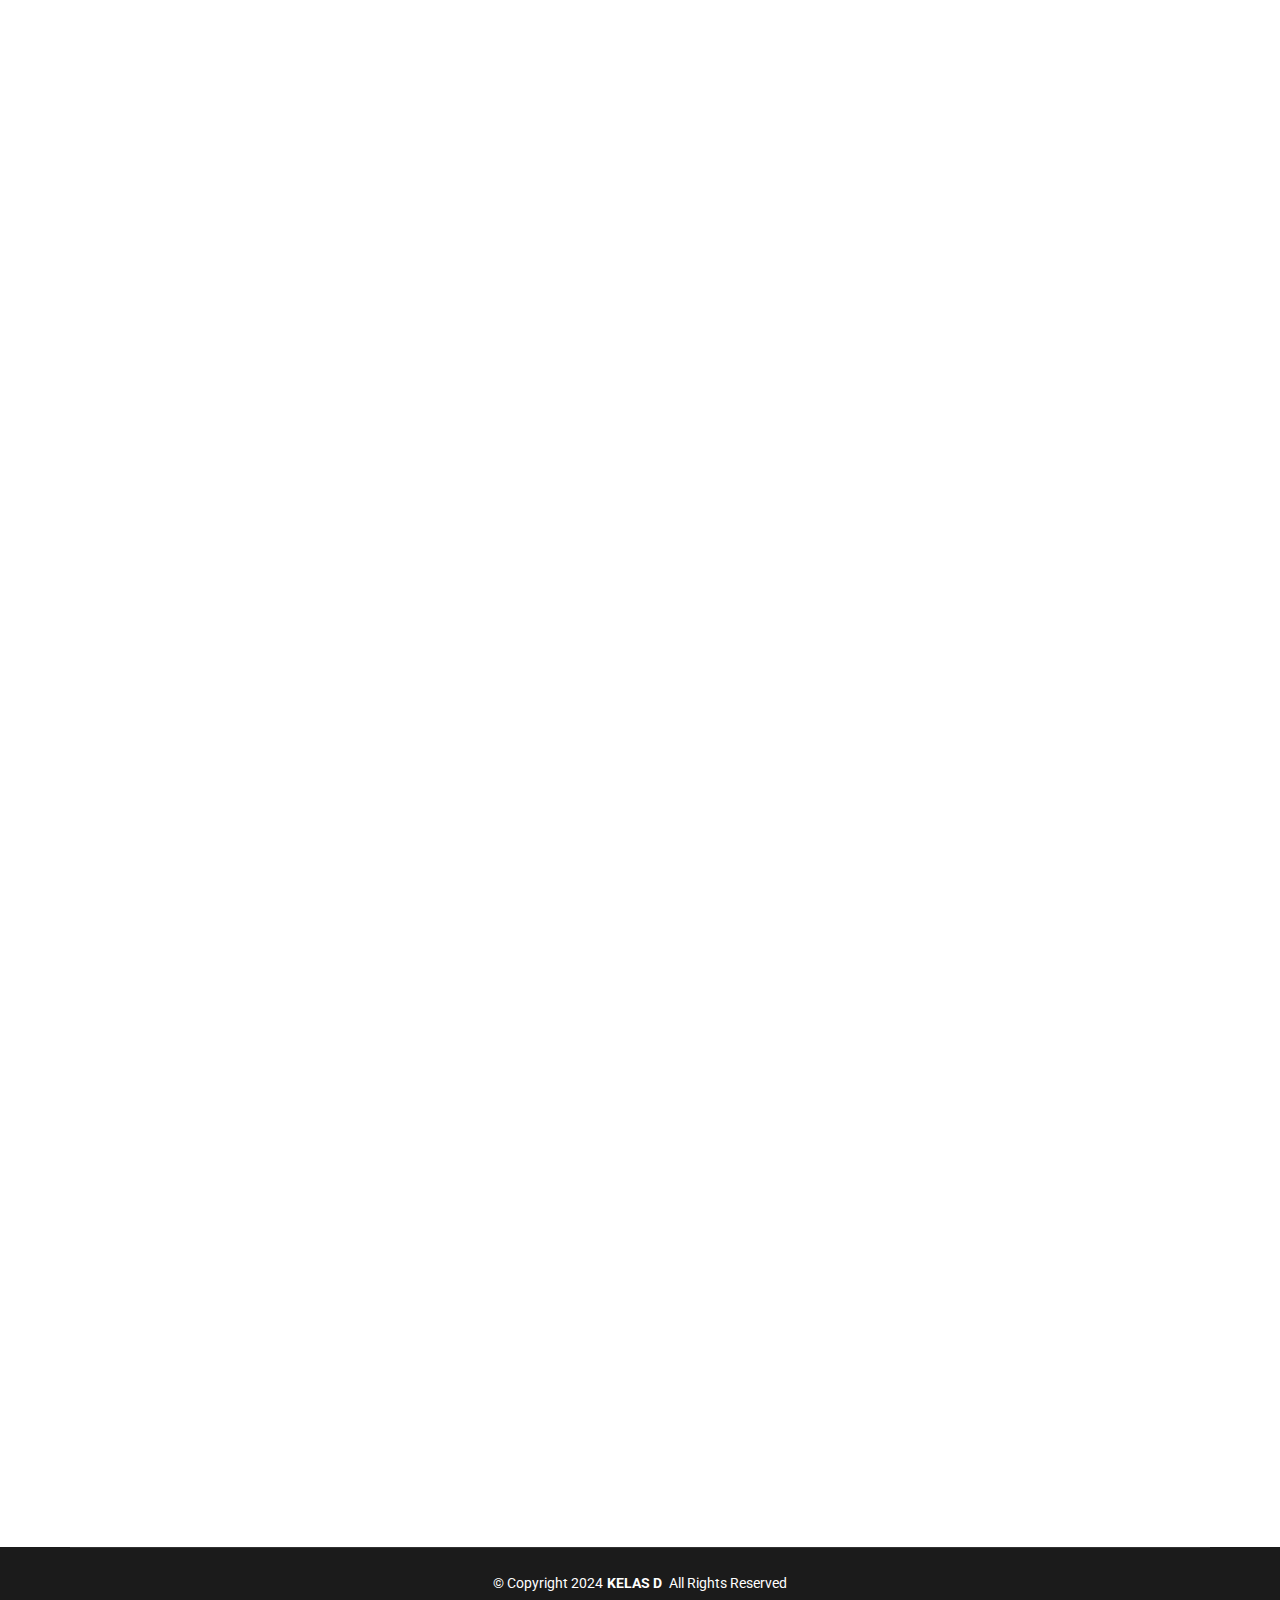
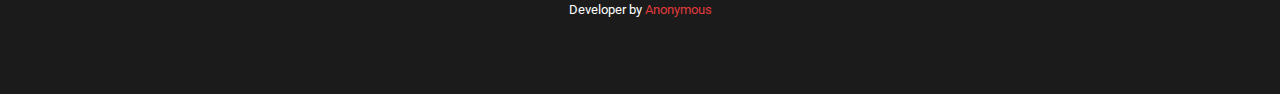
==== commit d37373bf: "Commit Change to Sections" ====
--- a/index.html
+++ b/index.html
@@ -50,20 +50,16 @@
 
       <a href="index.html" class="logo d-flex align-items-center me-auto">
         <img src="assets/img/logopgpaud.png" alt="">
-        <h1 class="sitename">KELAS D</h1><br>
-        <p>Anak Cerdas Sehat Ceria</p>
+        <h1 class="sitename">Sehat Cerdas Ceria</h1>
       </a>
 
       <nav id="navmenu" class="navmenu">
         <ul>
           <li><a href="#hero">Beranda<br></a></li>
-          <li><a href="#team">Anggota</a></li>
-          <li><a href="gallery.html">Galery</a></li>
           <li><a href="artikel.html">Artikel</a></li>
           <li><a href="makalah.html">Makalah</a></li>
           <li><a href="ppt.html">PPT</a></li>
           <li><a href="jurnal.html">Jurnal</a></li>
-          <li><a href="contact.html">Contact</a></li>
         </ul>
         <i class="mobile-nav-toggle d-xl-none bi bi-list"></i>
       </nav>
@@ -75,7 +71,7 @@
     <!-- Hero Section -->
     <section id="hero" class="hero section">
 
-      <img src="template/crs-1.jpg" alt="" data-aos="fade-in">
+      <img src="template/pelangianak.jpeg" alt="" data-aos="fade-in">
 
       <div class="container align-items-center">
         <div class="row text-center ">
@@ -104,10 +100,7 @@
                   <a href="https://www.instagram.com/pitahuna/"><i class="bi bi-instagram"></i></a>
                 </div>
               </div>
-              <div class="member-info">
-                <h4>Walter White</h4>
-                <span>Chief Executive Officer</span>
-              </div>
+              
             </div>
           </div><!-- End Team Member -->
 
@@ -119,10 +112,7 @@
                   <a href="https://www.instagram.com/sc.patuti_"><i class="bi bi-instagram"></i></a>
                 </div>
               </div>
-              <div class="member-info">
-                <h4>Sarah Jhonson</h4>
-                <span>Product Manager</span>
-              </div>
+              
             </div>
           </div><!-- End Team Member -->
 
@@ -134,10 +124,7 @@
                   <a href="https://www.instagram.com/salsabilasolang_/"><i class="bi bi-instagram"></i></a>
                 </div>
               </div>
-              <div class="member-info">
-                <h4>William Anderson</h4>
-                <span>CTO</span>
-              </div>
+              
             </div>
           </div><!-- End Team Member -->
 
@@ -149,10 +136,7 @@
                   <a href="https://www.instagram.com/_eeelviiii"><i class="bi bi-instagram"></i></a>
                 </div>
               </div>
-              <div class="member-info">
-                <h4>Amanda Jepson</h4>
-                <span>Accountant</span>
-              </div>
+              
             </div>
           </div><!-- End Team Member -->
           <div class="col-lg-3 col-md-6 d-flex align-items-stretch" data-aos="fade-up" data-aos-delay="400">
@@ -163,10 +147,7 @@
                   <a href="https://www.instagram.com/_alyslmn"><i class="bi bi-instagram"></i></a>
                 </div>
               </div>
-              <div class="member-info">
-                <h4>Amanda Jepson</h4>
-                <span>Accountant</span>
-              </div>
+             
             </div>
           </div><!-- End Team Member -->
           <div class="col-lg-3 col-md-6 d-flex align-items-stretch" data-aos="fade-up" data-aos-delay="400">
@@ -177,10 +158,7 @@
                   <a href="https://www.instagram.com/ri_jnnyy"><i class="bi bi-instagram"></i></a>
                 </div>
               </div>
-              <div class="member-info">
-                <h4>Amanda Jepson</h4>
-                <span>Accountant</span>
-              </div>
+              
             </div>
           </div><!-- End Team Member -->
           <div class="col-lg-3 col-md-6 d-flex align-items-stretch" data-aos="fade-up" data-aos-delay="400">
@@ -191,10 +169,7 @@
                   <a href="https://www.instagram.com/_deliyawatihairi"><i class="bi bi-instagram"></i></a>
                 </div>
               </div>
-              <div class="member-info">
-                <h4>Amanda Jepson</h4>
-                <span>Accountant</span>
-              </div>
+             
             </div>
           </div><!-- End Team Member -->
           <div class="col-lg-3 col-md-6 d-flex align-items-stretch" data-aos="fade-up" data-aos-delay="400">
@@ -205,10 +180,7 @@
                   <a href="https://www.instagram.com/iyutri_ladiku"><i class="bi bi-instagram"></i></a>
                 </div>
               </div>
-              <div class="member-info">
-                <h4>Amanda Jepson</h4>
-                <span>Accountant</span>
-              </div>
+              
             </div>
           </div><!-- End Team Member -->
           <div class="col-lg-3 col-md-6 d-flex align-items-stretch" data-aos="fade-up" data-aos-delay="400">
@@ -219,10 +191,7 @@
                   <a href="https://www.instagram.com/ciannambo"><i class="bi bi-instagram"></i></a>
                 </div>
               </div>
-              <div class="member-info">
-                <h4>Amanda Jepson</h4>
-                <span>Accountant</span>
-              </div>
+              
             </div>
           </div><!-- End Team Member -->
           <div class="col-lg-3 col-md-6 d-flex align-items-stretch" data-aos="fade-up" data-aos-delay="400">
@@ -233,10 +202,7 @@
                   <a href="https://www.instagram.com/dellabas_"><i class="bi bi-instagram"></i></a>
                 </div>
               </div>
-              <div class="member-info">
-                <h4>Amanda Jepson</h4>
-                <span>Accountant</span>
-              </div>
+              
             </div>
           </div><!-- End Team Member -->
           <div class="col-lg-3 col-md-6 d-flex align-items-stretch" data-aos="fade-up" data-aos-delay="400">
@@ -247,10 +213,7 @@
                   <a href="https://www.instagram.com/4ntyl4bdlh"><i class="bi bi-instagram"></i></a>
                 </div>
               </div>
-              <div class="member-info">
-                <h4>Amanda Jepson</h4>
-                <span>Accountant</span>
-              </div>
+              
             </div>
           </div><!-- End Team Member -->
           <div class="col-lg-3 col-md-6 d-flex align-items-stretch" data-aos="fade-up" data-aos-delay="400">
@@ -261,10 +224,7 @@
                   <a href="https://www.instagram.com/_lilaangrni"><i class="bi bi-instagram"></i></a>
                 </div>
               </div>
-              <div class="member-info">
-                <h4>Amanda Jepson</h4>
-                <span>Accountant</span>
-              </div>
+             
             </div>
           </div><!-- End Team Member -->
           <div class="col-lg-3 col-md-6 d-flex align-items-stretch" data-aos="fade-up" data-aos-delay="400">
@@ -275,10 +235,7 @@
                   <a href="https://www.instagram.com/och2148"><i class="bi bi-instagram"></i></a>
                 </div>
               </div>
-              <div class="member-info">
-                <h4>Amanda Jepson</h4>
-                <span>Accountant</span>
-              </div>
+              
             </div>
           </div><!-- End Team Member -->
           <div class="col-lg-3 col-md-6 d-flex align-items-stretch" data-aos="fade-up" data-aos-delay="400">
@@ -289,10 +246,7 @@
                   <a href="https://www.instagram.com/itaaa_05"><i class="bi bi-instagram"></i></a>
                 </div>
               </div>
-              <div class="member-info">
-                <h4>Amanda Jepson</h4>
-                <span>Accountant</span>
-              </div>
+             
             </div>
           </div><!-- End Team Member -->
           <div class="col-lg-3 col-md-6 d-flex align-items-stretch" data-aos="fade-up" data-aos-delay="400">
@@ -303,10 +257,7 @@
                   <a href="https://www.instagram.com/nabilalalipa_"><i class="bi bi-instagram"></i></a>
                 </div>
               </div>
-              <div class="member-info">
-                <h4>Amanda Jepson</h4>
-                <span>Accountant</span>
-              </div>
+             
             </div>
           </div><!-- End Team Member -->
           <div class="col-lg-3 col-md-6 d-flex align-items-stretch" data-aos="fade-up" data-aos-delay="400">
@@ -317,10 +268,7 @@
                   <a href="https://www.instagram.com/dewifitriani707"><i class="bi bi-instagram"></i></a>
                 </div>
               </div>
-              <div class="member-info">
-                <h4>Amanda Jepson</h4>
-                <span>Accountant</span>
-              </div>
+             
             </div>
           </div><!-- End Team Member -->
           <div class="col-lg-3 col-md-6 d-flex align-items-stretch" data-aos="fade-up" data-aos-delay="400">
@@ -331,10 +279,7 @@
                   <a href="https://www.instagram.com/dea"><i class="bi bi-instagram"></i></a>
                 </div>
               </div>
-              <div class="member-info">
-                <h4>Amanda Jepson</h4>
-                <span>Accountant</span>
-              </div>
+             
             </div>
           </div><!-- End Team Member -->
           <div class="col-lg-3 col-md-6 d-flex align-items-stretch" data-aos="fade-up" data-aos-delay="400">
@@ -345,10 +290,7 @@
                   <a href="https://www.instagram.com/uwuboo1001"><i class="bi bi-instagram"></i></a>
                 </div>
               </div>
-              <div class="member-info">
-                <h4>Amanda Jepson</h4>
-                <span>Accountant</span>
-              </div>
+             
             </div>
           </div><!-- End Team Member -->
           <div class="col-lg-3 col-md-6 d-flex align-items-stretch" data-aos="fade-up" data-aos-delay="400">
@@ -359,10 +301,7 @@
                   <a href="https://www.instagram.com/zhwayusuf_"><i class="bi bi-instagram"></i></a>
                 </div>
               </div>
-              <div class="member-info">
-                <h4>Amanda Jepson</h4>
-                <span>Accountant</span>
-              </div>
+              
             </div>
           </div><!-- End Team Member -->
 
@@ -372,17 +311,7 @@
 
     </section><!-- /Team Section -->
 
-    <section>
-      <div class="container section-title" data-aos="fade-up">
-        <h2>Tentang</h2>
-        <p>Berikut Adalah Deskripsi tentang Kelas Kami</p>
-      </div>
-      <div class="container" style="text-align: justify;">
-        <h5 class="fw-bold">Hallo Semuanya</h5>
-        <p class="text-black">Lorem ipsum dolor sit, amet consectetur adipisicing elit. Rerum illo ad libero. Optio hic at quisquam, in recusandae adipisci aperiam provident, libero saepe vitae eligendi beatae delectus ut molestias fuga, voluptatibus nemo! Itaque officia qui amet, harum hic fugit! Minima fugit repellendus quae nam vero perferendis repellat veniam modi accusamus officiis autem ut deleniti iusto dolor eveniet magni non molestiae tempore accusantium saepe sed, vel praesentium assumenda? Et, corporis. Magnam, distinctio nulla. Accusamus fugit amet molestias quia unde recusandae, voluptatem sunt reiciendis eum rerum officiis aliquam quibusdam optio corrupti repellendus. Consectetur aliquam itaque nobis similique? Deserunt nesciunt ad nihil odio, in ipsa commodi quisquam veritatis earum repudiandae perferendis, repellat omnis quos odit aspernatur officiis, nobis deleniti iste sunt a assumenda. Officia repellendus animi eius porro iste, harum atque consequuntur et magni autem tempore quis ratione, voluptate commodi tenetur modi nesciunt obcaecati aspernatur minima odio. Distinctio esse perferendis facilis vitae voluptas.</p>
-        <p class="text-black">Lorem ipsum dolor sit, amet consectetur adipisicing elit. Rerum illo ad libero. Optio hic at quisquam, in recusandae adipisci aperiam provident, libero saepe vitae eligendi beatae delectus ut molestias fuga, voluptatibus nemo! Itaque officia qui amet, harum hic fugit! Minima fugit repellendus quae nam vero perferendis repellat veniam modi accusamus officiis autem ut deleniti iusto dolor eveniet magni non molestiae tempore accusantium saepe sed, vel praesentium assumenda? Et, corporis. Magnam, distinctio nulla. Accusamus fugit amet molestias quia unde recusandae, voluptatem sunt reiciendis eum rerum officiis aliquam quibusdam optio corrupti repellendus. Consectetur aliquam itaque nobis similique? Deserunt nesciunt ad nihil odio, in ipsa commodi quisquam veritatis earum repudiandae perferendis, repellat omnis quos odit aspernatur officiis, nobis deleniti iste sunt a assumenda. Officia repellendus animi eius porro iste, harum atque consequuntur et magni autem tempore quis ratione, voluptate commodi tenetur modi nesciunt obcaecati aspernatur minima odio. Distinctio esse perferendis facilis vitae voluptas.</p>
-      </div>
-    </section>
+  
   </main>
 
   <footer id="footer" class="footer dark-background">
@@ -390,7 +319,7 @@
     <div class="container copyright text-center mt-4">
       <p>© <span>Copyright</span> 2024<strong class="px-1 sitename">KELAS D</strong> <span>All Rights Reserved</span></p>
       <div class="credits">
-        Developer by <a href="https://tattvastro.github.io/">Anonymous</a>
+        Developer by <a href="https://4lifbima.github.io/">Anonymous</a>
       </div>
     </div>
 
--- a/assets/css/main.css
+++ b/assets/css/main.css
@@ -230,19 +230,19 @@
 }
 
 .header .logo h1 {
-  font-size: 32px;
+  font-size: 25px;
   margin: 0;
-  margin-bottom: 8px;
   font-weight: 700;
   color: var(--heading-color);
 }
 
 .header .logo p {
-  font-size: 18px;
+  font-size: 15px;
   margin-top: 55px;
+  margin-bottom: 27px;
   position: absolute;
   font-weight: 700;
-  margin-left: 55px;
+  margin-left: 52px;
   color: var(--accent-color);
 }
 
